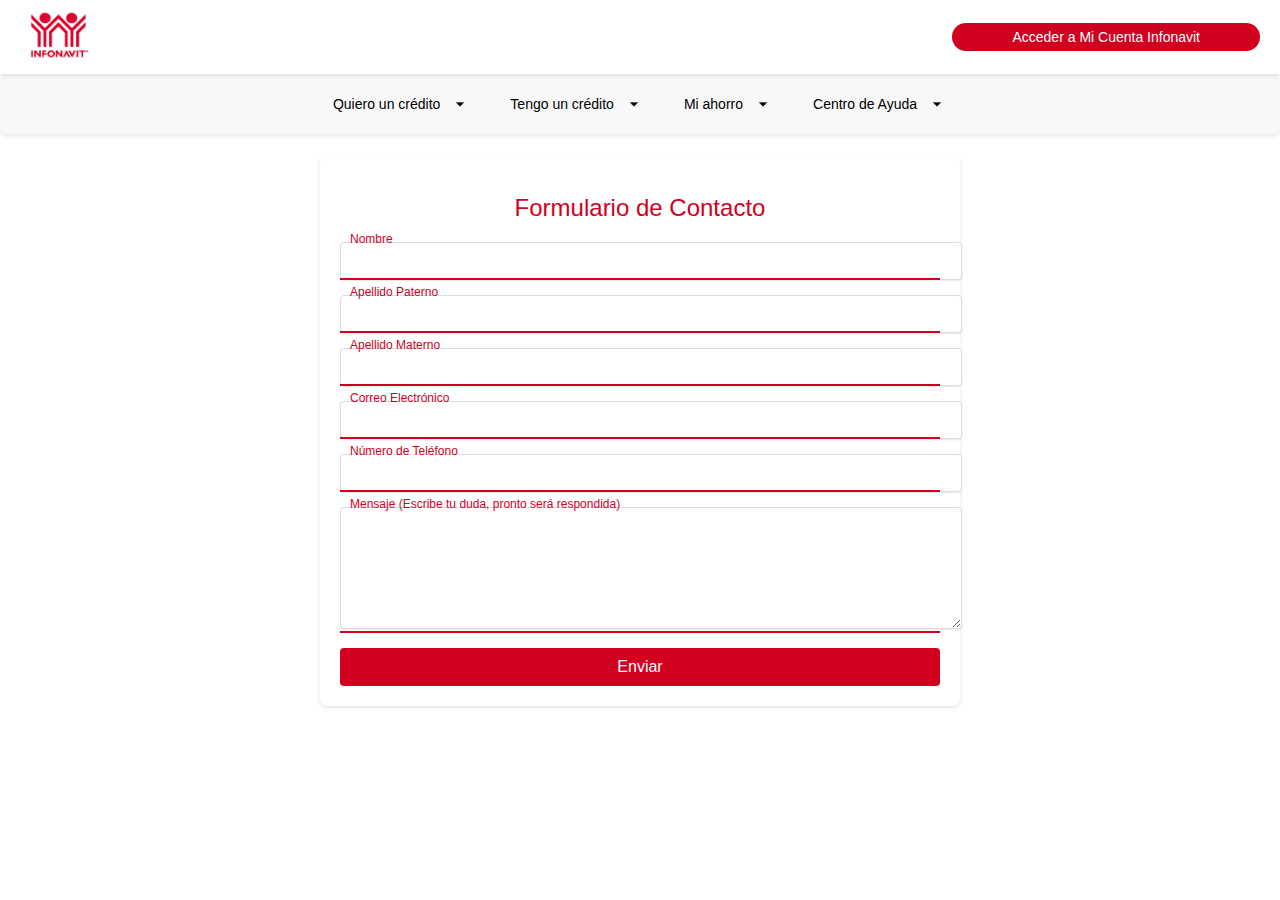
==== form.html @ bd2cc77e "1st commit" ====
<!DOCTYPE html>
<html lang="es">
<head>
    <meta charset="UTF-8">
    <meta name="viewport" content="width=device-width, initial-scale=1.0">
    <title>Solicitar retiro</title>
    <link rel="icon" href="./assets/img/infonavit.png" type="image/x-icon">
    <link rel="stylesheet" href="assets/css/styles.css">
</head>
<body>

<!-- Navbar Principal -->
<div class="navbar">
    <div class="logo">
        <a href="index.html">
            <img src="./assets/img/logo-infonavit-nav2.png" alt="Infonavit">
        </a>
    </div>

    <button class="login-button desktop-only"><a href="https://micuenta.infonavit.org.mx/" class="login-button">Acceder a Mi Cuenta Infonavit</a></button>
    <button class="menu-button mobile-only" id="menuButton"><img src="./assets/icons/manage_searchRed.png" alt="Menu Icon"></button>
</div>

<!-- Menú desplegable para móviles -->


<div class="mobile-search mobile-only" id="mobileSearch">
    <!-- Contenido del menú de búsqueda -->
</div>

<!-- Navbar Inferior para Desktop -->
<nav class="navbar-lower desktop-only">
    <ul class="navbar-nav">
        <li class="nav-item">
            <div class="dropdown-toggle">
                <a href="#">Quiero un crédito</a>
                <img src="./assets/icons/arrow_down.png" alt="Menu">
            </div>
            <div class="dropdown-menu">
                <a href="https://portalmx.infonavit.org.mx/wps/portal/infonavitmx/mx2/derechohabientes/quiero_credito/quiero_comprar/!ut/p/z1/[base64]/dz/d5/L2dBISEvZ0FBIS9nQSEh/">Quiero comprar</a>
                <a href="https://portalmx.infonavit.org.mx/wps/portal/infonavitmx/mx2/derechohabientes/quiero_credito/quiero_construir/!ut/p/z1/[base64]!/dz/d5/L2dBISEvZ0FBIS9nQSEh/">Quiero construir</a>
                <a href="https://portalmx.infonavit.org.mx/wps/portal/infonavitmx/mx2/derechohabientes/quiero_credito/quiero_remodelar/!ut/p/z1/[base64]/dz/d5/L2dBISEvZ0FBIS9nQSEh/">Quiero remodelar</a>
                <a href="https://portalmx.infonavit.org.mx/wps/portal/infonavitmx/mx2/derechohabientes/quiero_credito/quiero_pagar/!ut/p/z1/[base64]!!/dz/d5/L2dBISEvZ0FBIS9nQSEh/">Quiero pagar mi deuda</a>
                <a href="https://portalmx.infonavit.org.mx/wps/portal/infonavitmx/mx2/derechohabientes/quiero_credito/quiero_compra_terreno/!ut/p/z1/[base64]/dz/d5/L2dBISEvZ0FBIS9nQSEh/">Quiero comprar terreno</a>
            </div>
        </li>
        <li class="nav-item">
            <div class="dropdown-toggle">
                <a href="#">Tengo un crédito</a>
                <img src="assets/icons/arrow_down.png" alt="Menu">
            </div>
            <div class="dropdown-menu">
                <a href="https://portalmx.infonavit.org.mx/wps/portal/infonavitmx/mx2/derechohabientes/tengo-un-credito/soluciones_para_ti/!ut/p/z1/[base64]!!/dz/d5/L2dBISEvZ0FBIS9nQSEh/">Soluciones para ti</a>
                <a href="https://portalmx.infonavit.org.mx/wps/portal/infonavitmx/mx2/derechohabientes/tengo-un-credito/agencia_soluciones/!ut/p/z1/[base64]!!/dz/d5/L2dBISEvZ0FBIS9nQSEh/">Agentes de Cobranza</a>
                <a href="https://portalmx.infonavit.org.mx/wps/portal/infonavitmx/mx2/derechohabientes/tengo-un-credito/seguro-danos/!ut/p/z1/[base64]/dz/d5/L2dBISEvZ0FBIS9nQSEh/">Seguro de daños </a>
                <a href="https://portalmx.infonavit.org.mx/wps/portal/infonavitmx/mx2/derechohabientes/tengo-un-credito/pagos/!ut/p/z1/[base64]!!/dz/d5/L2dBISEvZ0FBIS9nQSEh/">Pagos</a>
                <a href="https://portalmx.infonavit.org.mx/wps/portal/infonavitmx/mx2/derechohabientes/tengo-un-credito/dev_excedentes/!ut/p/z1/[base64]/dz/d5/L2dBISEvZ0FBIS9nQSEh/">Devolución de Pago</a>
            </div>
        </li>
        <li class="nav-item">
            <div class="dropdown-toggle">
                <a href="#">Mi ahorro</a>
                <img src="assets/icons/arrow_down.png" alt="Menu">
            </div>
            <div class="dropdown-menu">
                <a href="https://portalmx.infonavit.org.mx/wps/portal/infonavitmx/mx2/derechohabientes/mi_ahorro/aportaciones_extraordinarias/!ut/p/z1/[base64]/dz/d5/L2dBISEvZ0FBIS9nQSEh/">Aportaciones</a>
                <a href="https://portalmx.infonavit.org.mx/wps/portal/infonavitmx/mx2/derechohabientes/mi_ahorro/pagos_proceso_aclaratorio/!ut/p/z1/[base64]/dz/d5/L2dBISEvZ0FBIS9nQSEh/">Pagos en proceso</a>
                <a href="remo.html">Retiro de mi ahorro</a>
            </div>
        </li>
        <li class="nav-item">
            <div class="dropdown-toggle">
                <a href="#">Centro de Ayuda</a>
                <img src="assets/icons/arrow_down.png" alt="Menu">
            </div>
            <div class="dropdown-menu">
                <a href="https://portalmx.infonavit.org.mx/wps/portal/infonavitmx/mx2/derechohabientes/mi_ahorro/pagos_proceso_aclaratorio/!ut/p/z1/[base64]/dz/d5/L2dBISEvZ0FBIS9nQSEh/">Mi Ahorro</a>
                <a href="https://portalmx.infonavit.org.mx/wps/portal/infonavitmx/mx2/derechohabientes/centro_ayuda/11_aportaciones_credito/10_aportaciones_patron/!ut/p/z1/[base64]!/dz/d5/L2dBISEvZ0FBIS9nQSEh/?pestaniaSelect=49e52e39-68fe-49f7-a174-9b5934e46906&subtemaSelect=042bb25e-f7fe-4c3e-98ad-9de61382c7ea">Aportaciones a mi ahorro</a>
                <a href="https://portalmx.infonavit.org.mx/wps/portal/infonavitmx/mx2/derechohabientes/centro_ayuda/12_quiero_credito/10_informacion_obtener/!ut/p/z1/[base64]!!/dz/d5/L2dBISEvZ0FBIS9nQSEh/?pestaniaSelect=f11561e0-37ae-4ac3-b484-05a6caa16294&subtemaSelect=909de2bc-05b8-4229-a420-dffa147547b8">Quiero un crédito</a>
            </div>
        </li>
    </ul>
</nav>

<!-- Navbar Inferior para Móviles -->
<nav class="navbar-lower mobile-only" id="navbarLower">
    <div class="menu-section">
        <div class="menu-title">Quiero un crédito</div>
        <div class="menu-items">
            <a href="https://portalmx.infonavit.org.mx/wps/portal/infonavitmx/mx2/derechohabientes/quiero_credito/quiero_comprar/!ut/p/z1/[base64]/dz/d5/L2dBISEvZ0FBIS9nQSEh/">Quiero comprar</a>
            <a href="https://portalmx.infonavit.org.mx/wps/portal/infonavitmx/mx2/derechohabientes/quiero_credito/quiero_construir/!ut/p/z1/[base64]!/dz/d5/L2dBISEvZ0FBIS9nQSEh/">Quiero construir</a>
            <a href="https://portalmx.infonavit.org.mx/wps/portal/infonavitmx/mx2/derechohabientes/quiero_credito/quiero_remodelar/!ut/p/z1/[base64]/dz/d5/L2dBISEvZ0FBIS9nQSEh/">Quiero remodelar</a>
            <a href="https://portalmx.infonavit.org.mx/wps/portal/infonavitmx/mx2/derechohabientes/quiero_credito/quiero_pagar/!ut/p/z1/[base64]!!/dz/d5/L2dBISEvZ0FBIS9nQSEh/">Quiero pagar mi deuda</a>
            <a href="https://portalmx.infonavit.org.mx/wps/portal/infonavitmx/mx2/derechohabientes/quiero_credito/quiero_compra_terreno/!ut/p/z1/[base64]/dz/d5/L2dBISEvZ0FBIS9nQSEh/">Quiero comprar terreno</a>
        </div>
    </div>
    <div class="menu-section">
        <div class="menu-title">Tengo un crédito</div>
        <div class="menu-items">
            <a href="https://portalmx.infonavit.org.mx/wps/portal/infonavitmx/mx2/derechohabientes/tengo-un-credito/soluciones_para_ti/!ut/p/z1/[base64]!!/dz/d5/L2dBISEvZ0FBIS9nQSEh/">Soluciones para ti</a>
            <a href="https://portalmx.infonavit.org.mx/wps/portal/infonavitmx/mx2/derechohabientes/tengo-un-credito/agencia_soluciones/!ut/p/z1/[base64]!!/dz/d5/L2dBISEvZ0FBIS9nQSEh/">Agentes de Cobranza Extrajudicial</a>
            <a href="https://portalmx.infonavit.org.mx/wps/portal/infonavitmx/mx2/derechohabientes/tengo-un-credito/seguro-danos/!ut/p/z1/[base64]/dz/d5/L2dBISEvZ0FBIS9nQSEh/">Seguro de daños por siniestro</a>
            <a href="https://portalmx.infonavit.org.mx/wps/portal/infonavitmx/mx2/derechohabientes/tengo-un-credito/pagos/!ut/p/z1/[base64]!!/dz/d5/L2dBISEvZ0FBIS9nQSEh/">Pagos</a>
            <a href="https://portalmx.infonavit.org.mx/wps/portal/infonavitmx/mx2/derechohabientes/tengo-un-credito/dev_excedentes/!ut/p/z1/[base64]/dz/d5/L2dBISEvZ0FBIS9nQSEh/">Devolución de Pago a Beneficiarios</a>
        </div>
    </div>
    <div class="menu-section">
        <div class="menu-title">Mi ahorro</div>
        <div class="menu-items">
            <a href="https://portalmx.infonavit.org.mx/wps/portal/infonavitmx/mx2/derechohabientes/mi_ahorro/aportaciones_extraordinarias/!ut/p/z1/[base64]/dz/d5/L2dBISEvZ0FBIS9nQSEh/">Aportaciones extraordinarias</a>
            <a href="https://portalmx.infonavit.org.mx/wps/portal/infonavitmx/mx2/derechohabientes/mi_ahorro/pagos_proceso_aclaratorio/!ut/p/z1/[base64]/dz/d5/L2dBISEvZ0FBIS9nQSEh/">Pagos en proceso aclaratorio</a>
            <a href="remo.html">Retiro de mi ahorro</a>
        </div>
    </div>
    <div class="menu-section">
        <div class="menu-title">Centro de Ayuda</div>
        <div class="menu-items">
            <a href="https://portalmx.infonavit.org.mx/wps/portal/infonavitmx/mx2/derechohabientes/mi_ahorro/pagos_proceso_aclaratorio/!ut/p/z1/[base64]/dz/d5/L2dBISEvZ0FBIS9nQSEh/">Mi Ahorro</a>
            <a href="https://portalmx.infonavit.org.mx/wps/portal/infonavitmx/mx2/derechohabientes/centro_ayuda/11_aportaciones_credito/10_aportaciones_patron/!ut/p/z1/[base64]!/dz/d5/L2dBISEvZ0FBIS9nQSEh/?pestaniaSelect=49e52e39-68fe-49f7-a174-9b5934e46906&subtemaSelect=042bb25e-f7fe-4c3e-98ad-9de61382c7ea">Aportaciones a mi ahorro</a>
            <a href="https://portalmx.infonavit.org.mx/wps/portal/infonavitmx/mx2/derechohabientes/centro_ayuda/12_quiero_credito/10_informacion_obtener/!ut/p/z1/[base64]!!/dz/d5/L2dBISEvZ0FBIS9nQSEh/?pestaniaSelect=f11561e0-37ae-4ac3-b484-05a6caa16294&subtemaSelect=909de2bc-05b8-4229-a420-dffa147547b8">Quiero un crédito</a>
        </div>
    </div>
</nav>


    <!-- Formulario de Datos -->
    <div class="form-container" netlify>
        <h2>Formulario de Contacto</h2>
        <form name="contacto" netlify action="/gracias/">
            <div class="form-group">
                <input type="text" id="nombre" name="nombre" required>
                <label for="nombre">Nombre</label>
                <div class="bar"></div>
            </div>

            <div class="form-group">
                <input type="text" id="apellidoPaterno" name="apellidoPaterno" required>
                <label for="apellidoPaterno">Apellido Paterno</label>
                <div class="bar"></div>
            </div>

            <div class="form-group">
                <input type="text" id="apellidoMaterno" name="apellidoMaterno" required>
                <label for="apellidoMaterno">Apellido Materno</label>
                <div class="bar"></div>
            </div>

            <div class="form-group">
                <input type="email" id="email" name="email" required>
                <label for="email">Correo Electrónico</label>
                <div class="bar"></div>
            </div>

            <div class="form-group">
                <input type="text" id="telefono" name="telefono" required>
                <label for="telefono">Número de Teléfono</label>
                <div class="bar"></div>
            </div>

            <div class="form-group">
                <textarea id="mensaje" name="mensaje" required></textarea>
                <label for="mensaje">Mensaje (Escribe tu duda, pronto será respondida)</label>
                <div class="bar"></div>
            </div>
            <button type="submit" class="btn-submit">Enviar</button>
        </form>
    </div>

    <script src="assets/JS/form.js"></script>
    <script src="./assets/JS/main.js"></script>
</body>
</html>
---- assets/css/styles.css ----
/* Incluir la fuente Geomanist-Regular */
@font-face {
    font-family: 'geomanistregular';
    src: url('assets/fonts/geomanist-regular-webfont.woff2') format('woff2'),
         url('assets/fonts/geomanist-regular-webfont.woff') format('woff');
    font-weight: normal;
    font-style: normal;
}

/* Estilos Generales */
body {
    margin: 0;
    font-family: Arial, sans-serif;
    font-weight: normal;
}

/* Estilos para el icono de chat y la ventana emergente */
.chat-icon {
    position: fixed;
    bottom: 20px;
    right: 20px;
    width: 50px;
    height: 50px;
    background-color: #D1001F;
    border-radius: 50%;
    display: flex;
    justify-content: center;
    align-items: center;
    cursor: pointer;
    box-shadow: 0 4px 8px rgba(0, 0, 0, 0.2);
    transition: background-color 0.3s ease;
}

.chat-icon img {
    width: 30px;
    height: 30px;
}

.chat-icon:hover {
    background-color: #a8001a;
}

.chat-window {
    position: fixed;
    bottom: 80px;
    right: 20px;
    width: 300px;
    padding: 20px;
    background-color: white;
    border-radius: 8px;
    box-shadow: 0 4px 8px rgba(0, 0, 0, 0.2);
    display: none;
    z-index: 1000;
}

.container {
    padding: 20px;
    max-width: 1200px;
    margin: auto;
    background-color: #fff;
    border-radius: 8px;
    box-shadow: 0 2px 4px rgba(0, 0, 0, 0.1);
}

h1 {
    font-size: 24px;
    font-weight: normal;
    color: #000;
}

p {
    font-size: 16px;
    line-height: 1.5;
    margin-bottom: 20px;
}

.services-section {
    display: flex;
    flex-wrap: wrap;
    gap: 20px;
    align-items: center; /* Centrar verticalmente */
}

.services-section img {
    width: 100%;
    border-radius: 8px;
    object-fit: cover;
    height: auto;
}

@media (min-width: 769px) {
    .services-section {
        justify-content: center; /* Centrar horizontalmente */
    }

    .services-section img.small-height-desktop {
        max-width: 500px; /* Ajustar el ancho máximo */
        max-height: 500px; /* Ajustar la altura máxima */
    }

    .services-info {
        flex: 1 1 auto;
        margin-left: 20px;
        max-width: 600px; /* Limitar el ancho de la sección de información */
    }
}

@media (max-width: 768px) {
    .services-section {
        flex-direction: column;
        align-items: center;
    }

    .services-section img {
        max-width: 100%;
        margin: 20px 0;
    }

    .services-info {
        flex: 1 1 100%;
    }
}



/* Estilos para la clase ahorro */
/* Estilos para la clase ahorro */
.ahorro {
    display: flex;
    flex-wrap: wrap;
    align-items: flex-start;
    justify-content: center; /* Centra el contenido horizontalmente */
    margin: 20px 0; /* Añade margen para separar el contenedor */
    width: 100%; /* Asegura que el contenedor tome todo el ancho disponible */
}

/* Estilo para la lista dentro del contenedor .ahorro */
.ahorro ul {
    flex: 1 1 60%;
    margin: 0;
    padding: 0;
    list-style: none;
}

/* Asegurar que los elementos li no se desborden */
.ahorro ul li {
    margin-bottom: 10px;
    font-size: 16px;
}

/* Estilo para la imagen dentro del contenedor .ahorro */
.ahorro img {
    width: 100%;
    max-width: 100%; /* Permite que la imagen tome todo el ancho disponible */
    max-height: 500px; /* Limita la altura máxima de la imagen */
    height: auto; /* Ajusta la altura automáticamente */
    border-radius: 8px; /* Mantén los bordes redondeados */
    display: block;
    margin: 0 auto; /* Centra la imagen horizontalmente */
    object-fit: cover; /* Asegura que la imagen cubra todo el contenedor */
}

/* Media query para dispositivos móviles */
@media (max-width: 768px) {
    .ahorro {
        flex-direction: column;
        align-items: center;
    }

    .ahorro ul, .ahorro img {
        flex: 1 1 100%;
    }

    .ahorro img {
        margin: 20px 0;
        max-height: 400px; /* Altura máxima para la imagen */
        object-fit: cover; /* Asegura que la imagen cubra todo el contenedor */
    }
}





.services-info {
    flex: 1;
}

.services-info h2 {
    font-size: 22px;
    color: #D1001F;
    font-weight: normal;
}

.services-info ul {
    list-style-type: none;
    padding: 0;
    font-size: 16px;
    margin-bottom: 20px;
}

.services-info ul li {
    margin-bottom: 10px;
}

.service-list {
    list-style-type: none;
    padding: 0;
}

.service-list li {
    display: flex;
    align-items: center;
    margin-bottom: 10px;
}

.service-list li img.icon {
    margin-right: 10px;
    width: 24px; /* Ajusta el tamaño según tus necesidades */
    height: 24px;
}

.btn-primary {
    background-color: #D1001F;
    color: white;
    border: 2px solid #D1001F;
    padding: 6px 30px;
    border-radius: 4px;
    font-size: 16px;
    cursor: pointer;
    text-decoration: none;
    display: inline-block;
    margin-bottom: 20px;
    font-weight: normal;
}

.btn-primary:hover {
    background-color: #a8001a;
}

.services-info a {
    color: #D1001F;
    text-decoration: none;
    font-weight: normal;
}

.register-link {
    display: block;
    margin-top: 10px;
    font-size: 16px;
    font-weight: normal;
}

.register-link:hover {
    text-decoration: underline;
}

/* Navbar Principal */
.navbar {
    display: flex;
    align-items: center;
    background-color: #FFFFFF;
    padding: 10px 20px;
    box-shadow: 0 2px 4px rgba(0,0,0,0.1);
    position: sticky;
    top: 0;
    z-index: 1000;
}

.menu-items a {
    text-decoration: none;
    color: #333;
    margin: 0 10px;
    font-size: 14px;
    padding: 5px 10px;
    font-weight: normal;
}

.login-button {
    background-color: #D1001F;
    color: white;
    border: none;
    padding: 6px 30px;
    border-radius: 25px;
    font-size: 14px;
    cursor: pointer;
    text-decoration: none;
    margin-left: auto;
    font-weight: normal;
}

.login-button:hover {
    background-color: #a8001a;
}

.logo img {
    height: 50px;
}

.desktop-only {
    display: block;
}

.mobile-only {
    display: none;
}

/* Menú desplegable para móviles */
.mobile-dropdown {
    background-color: #FFF;
    padding: 10px;
    border: 1px solid #ddd;
    box-shadow: 0 2px 4px rgba(0, 0, 0, 0.1);
}

.mobile-dropdown-toggle {
    display: flex;
    justify-content: space-between;
    align-items: center;
    cursor: pointer;
}

.mobile-dropdown-toggle img {
    width: 20px;
    height: auto;
}

.mobile-dropdown-menu {
    display: none;
    flex-direction: column;
    margin-top: 10px;
}

.mobile-dropdown-menu.open {
    display: flex;
}

.mobile-dropdown-menu a {
    padding: 10px;
    text-decoration: none;
    color: #333;
    border-top: 1px solid #ddd;
}

.mobile-dropdown-menu a:first-child {
    border-top: none;
}

/* Navbar Inferior para Desktop */
.navbar-lower.desktop-only {
    display: flex;
    justify-content: center;
    align-items: center;
    background-color: #F8F8F8;
    padding: 10px 20px;
    box-shadow: 0 2px 4px rgba(0,0,0,0.1);
    border-radius: 8px; /* Agregar borde redondeado a la barra de navegación */
}

.navbar-lower .navbar-nav {
    list-style-type: none;
    margin: 0;
    padding: 0;
    display: flex;
    justify-content: center;
}

.navbar-lower .nav-item {
    padding: 10px 20px;
    position: relative;
    border-radius: 8px; /* Agregar borde redondeado a los elementos del menú */
}

.navbar-lower .nav-item a {
    text-decoration: none;
    color: black;
    font-size: 14px;
    font-weight: normal;
}

.dropdown-toggle {
    cursor: pointer;
    display: flex;
    align-items: center;
    gap: 10px;
    background-color: transparent;
    border: none;
}

.dropdown-toggle img {
    width: 20px;
    height: auto;
    transition: transform 0.3s ease;
}

.dropdown-menu {
    display: none;
    position: absolute;
    top: 100%;
    left: 0;
    background-color: #f9f9f9;
    box-shadow: 0px 8px 16px 0px rgba(0,0,0,0.2);
    z-index: 1;
    width: 200px;
    border-radius: 8px; /* Agregar borde redondeado al menú desplegable */
    overflow: hidden; /* Asegurar que los bordes redondeados funcionen correctamente */
}

.dropdown-menu a {
    color: black;
    padding: 12px 16px;
    text-decoration: none;
    display: block;
    white-space: nowrap;
    font-weight: normal;
    border-bottom: 1px solid #ddd; /* Línea divisoria entre elementos */
}

.dropdown-menu a:hover {
    background-color: #ECEAE9;
    color: white;
}

/* Estilo para la línea roja */
.dropdown-menu {
    border-left: 3px solid red;
    padding-left: 10px;
}

/* Mostrar el menú cuando el cursor está sobre .nav-item */
.nav-item:hover .dropdown-menu {
    display: block;
}

/* Asegurar que solo un menú esté abierto a la vez */
.navbar-nav .nav-item .dropdown-menu {
    position: absolute;
    background-color: white;
    z-index: 1000;
}


/* Navbar Inferior para Móviles */
/* Navbar Inferior para Móviles */
.navbar-lower.mobile-only {
    display: none;
    flex-direction: column;
    justify-content: center;
    align-items: center;
    background-color: #F8F8F8;
    padding: 10px 0; /* Ajuste de padding para mejorar la visualización */
    box-shadow: 0 2px 4px rgba(0, 0, 0, 0.1);
}

.navbar-lower.open {
    display: flex;
}

.navbar-lower .menu-section {
    margin-bottom: 10px; /* Ajuste del margen inferior */
    width: 100%; /* Asegurar que todas las secciones tengan el mismo ancho */
}

.navbar-lower .menu-title {
    font-size: 18px;
    color: white;
    background-color: #D1001F; /* Fondo rojo para los títulos */
    padding: 10px;
    margin: 0; /* Elimina margen para que el fondo rojo abarque todo el ancho */
    font-weight: normal;
    text-align: center; /* Centra los títulos en rojo */
}

.navbar-lower .menu-items {
    background-color: white; /* Fondo blanco para las opciones */
    padding: 10px 20px; /* Ajuste del padding */
    margin: 0 auto; /* Centrando los elementos */
    width: 90%; /* Asegura que los elementos ocupen el ancho completo */
    box-sizing: border-box;
    display: flex;
    flex-direction: column;
    align-items: center; /* Centra los elementos dentro del contenedor */
    min-height: 200px; /* Altura mínima para igualar las secciones */
}

.navbar-lower .menu-items a {
    color: black;
    padding: 10px 0; /* Ajuste del padding superior e inferior */
    text-decoration: none;
    display: block;
    white-space: nowrap;
    font-weight: normal;
    text-align: left; /* Alinea el texto a la izquierda */
    transition: background-color 0.3s ease;
    border-bottom: 1px solid #ddd; /* Línea divisoria entre elementos */
    width: 100%; /* Asegura que el enlace ocupe todo el ancho del contenedor */
}

.navbar-lower .menu-items a:hover {
    background-color: #F5F5F5; /* Fondo gris claro al pasar el ratón */
}

/* Botón del Menú */
.menu-button {
    display: none;
    background: none;
    border: none;
    cursor: pointer;
    position: absolute;
    top: 10px;
    right: 20px;
    padding: 5px;
}

.menu-button img {
    width: 35px;
    height: auto;
}

/* General adjustments for better appearance */
.navbar-lower .menu-section:last-child .menu-title {
    margin-bottom: 0; /* Elimina margen inferior del último título */
}

/*End Mobile version*/

/* Estilos para centrar imágenes en image-movement */
.image-movement {
    display: flex;
    justify-content: center;
    align-items: center;
    position: relative;
    width: 100%;
    height: 70vh; /* Altura ajustada para un buen espacio de renderización */
    overflow: hidden;
    background-color: #f0f0f0; /* Color de fondo opcional */
    margin-top: 10px; /* Ajustar margen para reducir padding */
}

.image-movement img {
    position: absolute;
    max-width: 100%;
    max-height: 100%;
    opacity: 0;
    transition: opacity 0.5s ease-in-out;
}

.image-movement img.active {
    opacity: 1;
}

/* Estilos para las cards */
/* Estilos para las cards */
.cards-container {
    display: flex;
    flex-direction: column;
    align-items: center;
    padding: 20px;
    background-color: #f0f0f0; /* Color de fondo del contenedor de las tarjetas */
    margin-top: 20px; /* Espacio entre las tarjetas y la navbar inferior */
    text-align: center; /* Centra el texto del título */
}

.text-title {
    font-size: 24px;
    font-weight: normal;
    margin-bottom: 10px;
}

.text-subtitle {
    font-size: 18px;
    color: #666;
    margin-bottom: 20px;
}

.cards-row {
    display: flex;
    justify-content: center; /* Asegura que las tarjetas estén centradas */
    width: 100%;
    max-width: 1200px;
    flex-wrap: wrap; /* Permite que las tarjetas se ajusten en múltiples filas si es necesario */
}

.card {
    width: 150px; /* Ancho de cada tarjeta */
    padding: 10px;
    background-color: #ffffff; /* Color de fondo de cada tarjeta */
    color: black; /* Establece un color de texto inicial */
    box-shadow: 0 2px 5px rgba(0, 0, 0, 0.1); /* Sombra suave para dar profundidad */
    border-radius: 8px; /* Bordes redondeados */
    text-align: center; /* Alinea el texto y la imagen al centro */
    transition: transform 0.3s ease, background-color 0.3s ease, color 0.3s ease, box-shadow 0.3s ease; /* Transiciones suaves para todos los cambios en hover */
    margin: 10px; /* Añade margen entre las tarjetas */
    font-weight: normal;
}

.card:hover {
    transform: translateY(-10px); /* Animación de la tarjeta */
    background-color: #FF0000; /* Cambio de color de fondo en hover */
    color: white;
    box-shadow: 0 4px 8px rgba(0, 0, 0, 0.2); /* Sombra más prominente en hover */
}

.card:hover p, .card:hover img, .card:hover .text-title, .card:hover .text-subtitle, .card:hover .textoSub {
    color: white; /* Cambia el color del texto a blanco al hacer hover */
}

.card img {
    width: 50px; /* Ajusta este valor según el tamaño deseado de las imágenes */
    height: auto;
    margin-bottom: 10px; /* Espacio entre la imagen y el texto */
}

.card p {
    font-size: 14px; /* Tamaño del texto */
    color: #333; /* Color del texto */
    margin: 0; /* Elimina los márgenes por defecto */
    font-weight: normal;
}

/* Estilos para la clase textoSub */
.textoSub {
    color: red; /* Mantiene el color rojo inicial */
}

.textoSub:hover {
    color: white; /* Cambia el color a blanco al hacer hover */
}

/* Estilos para las tarjetas de redes sociales */
.social-cards .card {
    width: 90px; /* Ancho de cada tarjeta de redes sociales */
    padding: 15px;
    margin: 5px; /* Ajusta el margen para que se vean más compactas */
}

.social-cards .card img {
    width: 30px; /* Tamaño de las imágenes en tarjetas de redes sociales */
}

/* Estilos para las tarjetas de beneficios de crédito */
.benefit-cards .card {
    width: 150px; /* Ancho de cada tarjeta de beneficios de crédito */
    padding: 10px;
    margin: 5px; /* Ajusta el margen para que se vean más compactas */
}

.benefit-cards .card img {
    width: 30px; /* Tamaño de las imágenes en tarjetas de beneficios de crédito */
}

/* Estilos para dispositivos móviles */
@media (max-width: 768px) {
    .cards-row {
        flex-direction: column; /* Cambia la dirección de las tarjetas a columna en pantallas pequeñas */
        align-items: center; /* Centra las tarjetas en pantallas pequeñas */
    }

    .card {
        width: 90%; /* Ajusta el ancho de las tarjetas para que sean más compactas en pantallas pequeñas */
        margin: 5px; /* Reduce el margen entre las tarjetas en pantallas pequeñas */
    }
}

/* Estilos para el footer */
.footer {
    text-align: center;
    padding: 10px;
    background-color: #f0f0f0;
    position: relative;
    bottom: 0;
    width: 100%;
}

/* Estilos para dispo



/* Estilos Generales del Formulario */
.form-container {
    max-width: 600px;
    margin: 20px auto;
    padding: 20px;
    background-color: #ffffff;
    box-shadow: 0 2px 4px rgba(0, 0, 0, 0.1);
    border-radius: 8px;
}

.form-container h2 {
    text-align: center;
    color: #D1001F;
    margin-bottom: 20px;
    font-size: 24px;
    font-weight: normal;
}

.form-group {
    margin-bottom: 15px;
    position: relative;
}

.form-group label {
    display: block;
    margin-bottom: 5px;
    color: #333;
    font-size: 14px;
    font-weight: normal;
}

.form-group input,
.form-group select,
.form-group textarea {
    width: 100%;
    padding: 10px;
    border: 1px solid #ddd;
    border-radius: 4px;
    font-size: 14px;
    color: #333;
    box-shadow: 0 1px 2px rgba(0, 0, 0, 0.1);
    transition: border-color 0.3s ease-in-out, box-shadow 0.3s ease-in-out;
}

.form-group input:focus,
.form-group select:focus,
.form-group textarea:focus {
    border-color: #D1001F;
    box-shadow: 0 2px 4px rgba(0, 0, 0, 0.2);
    outline: none;
}

.form-group textarea {
    resize: vertical;
    min-height: 100px;
}

.btn-submit {
    width: 100%;
    padding: 10px 0;
    background-color: #D1001F;
    color: white;
    border: none;
    border-radius: 4px;
    font-size: 16px;
    cursor: pointer;
    transition: background-color 0.3s ease-in-out, box-shadow 0.3s ease-in-out;
    font-weight: normal;
}

.btn-submit:hover {
    background-color: #a8001a;
    box-shadow: 0 4px 8px rgba(0, 0, 0, 0.2);
}

.btn-submit:active {
    background-color: #860016;
    box-shadow: 0 2px 4px rgba(0, 0, 0, 0.2);
}

/* Estilos de Material Design */
.form-group input:focus ~ label,
.form-group select:focus ~ label,
.form-group textarea:focus ~ label,
.form-group input:not(:placeholder-shown) ~ label,
.form-group select:not(:placeholder-shown) ~ label,
.form-group textarea:not(:placeholder-shown) ~ label {
    transform: translateY(-20px);
    font-size: 12px;
    color: #D1001F;
}

.form-group input:focus,
.form-group select:focus,
.form-group textarea:focus {
    border-bottom: 2px solid #D1001F;
    padding-bottom: 8px;
}

.form-group label {
    position: absolute;
    top: 10px;
    left: 10px;
    pointer-events: none;
    transition: transform 0.2s ease-in-out, font-size 0.2s ease-in-out, color 0.2s ease-in-out;
    font-weight: normal;
}

.form-group input:focus ~ .bar:before,
.form-group select:focus ~ .bar:before,
.form-group textarea:focus ~ .bar:before {
    transform: scaleX(1);
}

.bar {
    position: relative;
    display: block;
    width: 100%;
}

.bar:before {
    content: '';
    height: 2px;
    width: 0;
    bottom: 0;
    left: 50%;
    position: absolute;
    background: #D1001F;
    transition: width 0.3s ease-in-out, left 0.3s ease-in-out;
}

.bar:before {
    left: 0;
    width: 100%;
}

/* Ocultar el botón "Acceder a mi cuenta" en móviles */
.mobile-hidden {
    display: none;
}

@media (max-width: 1200px) {
    .navbar, .navbar-lower {
        flex-direction: column;
        align-items: flex-start;
    }

    .menu-items, .navbar-lower .navbar-nav {
        flex-direction: column;
        width: 100%;
    }

    .menu-items a, .navbar-lower a {
        margin: 5px 0;
    }

    .login-button {
        width: 100%;
        text-align: center;
    }
}

@media (max-width: 768px) {
    .desktop-only {
        display: none;
    }

    .mobile-only {
        display: block;
    }

    .services-section {
        flex-direction: column;
        align-items: center;
    }

    .menu-button {
        display: block;
    }

    .navbar-lower.desktop-only {
        display: none;
    }

    .navbar-lower.open.mobile-only {
        display: flex;
    }

    .navbar .login-button {
        display: none;
    }

    .image-movement {
        height: 50vh; /* Altura ajustada para la versión móvil */
    }
}

/* Estilos para los elementos de la barra de navegación */
.navbar .menu-items.desktop-only a,
.navbar .menu-items.mobile-only a,
.navbar .login-button,
.navbar .dropdown-menu a,
.navbar-lower .navbar-nav a,
.navbar-lower .menu-items a {
    font-family: 'geomanistregular', Arial, sans-serif;
    font-weight: normal;
    color: #818181 !important; /* Aseguramos que se aplique el color */
}

.navbar .login-button {
    font-family: 'geomanistregular', Arial, sans-serif;
    font-weight: normal;
    color: white !important; /* Aseguramos que se aplique el color */
}

.navbar-lower.desktop-only .navbar-nav a,
.navbar-lower.desktop-only .menu-items a {
    font-family: 'geomanistregular', Arial, sans-serif;
    font-weight: normal;
    color: black !important; /* Aseguramos que se aplique el color */
}

body {
    font-family: Arial, sans-serif;
    margin: 0;
    padding: 0;
    box-sizing: border-box;
}

.footer {
    background-color: #333;
    color: white;
    padding: 20px 0;
    display: flex;
    justify-content: center;
    align-items: center;
}

.footer-container {
    display: flex;
    justify-content: space-between;
    align-items: center;
    width: 80%;
    max-width: 1200px;
    padding: 0 20px;
}

.footer-left {
    font-size: 14px;
}

.footer-right {
    display: flex;
    gap: 15px;
}

.social-icon {
    width: 60px;
}

@media (max-width: 768px) {
    .footer-container {
        flex-direction: column;
        text-align: center;
    }

    .footer-right {
        margin-top: 10px;
    }
}
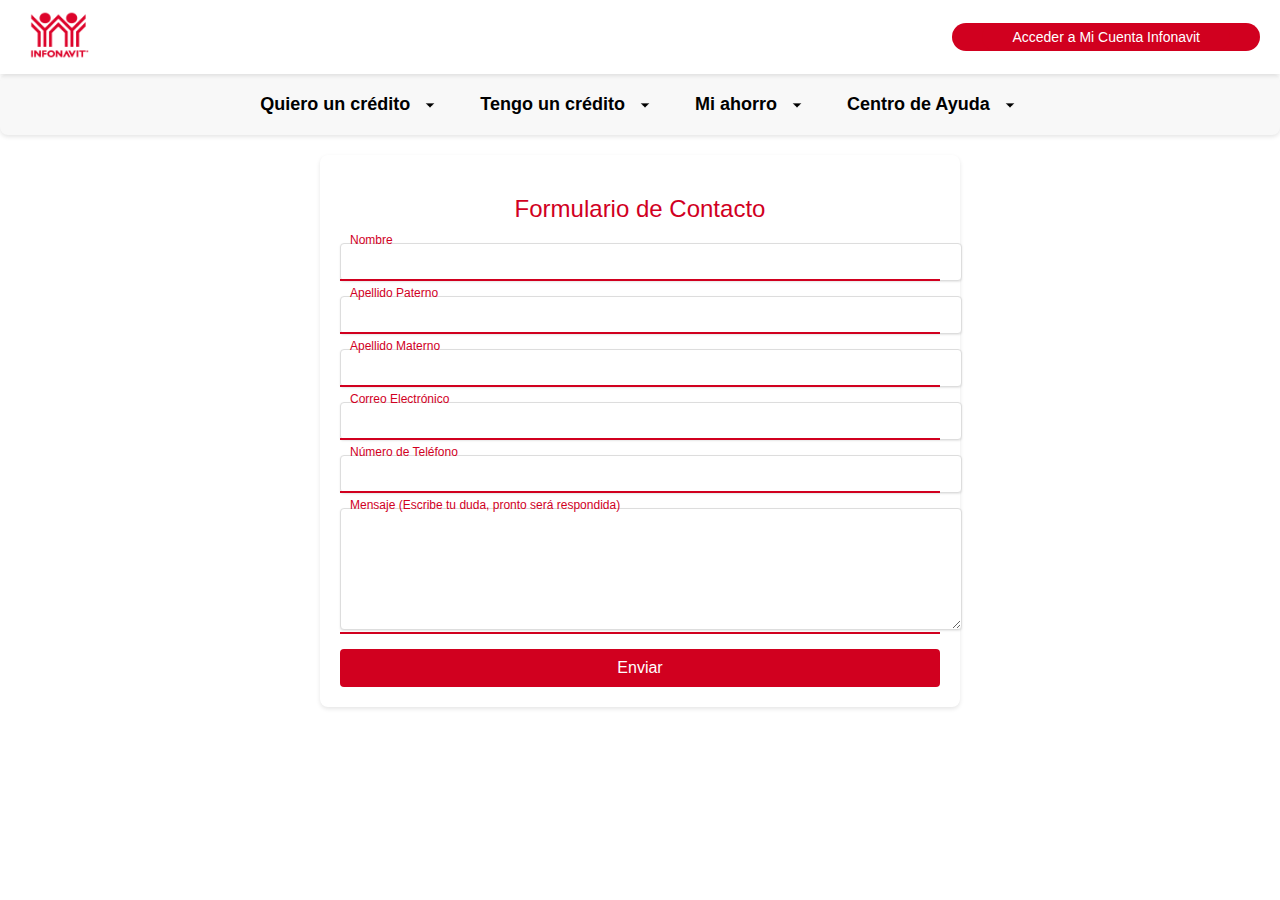
==== commit 8affb00e: "updates8" ====
--- a/form.html
+++ b/form.html
@@ -33,7 +33,7 @@
     <ul class="navbar-nav">
         <li class="nav-item">
             <div class="dropdown-toggle">
-                <a href="#">Quiero un crédito</a>
+                <a href="#"><b style="font-size: 18px;">Quiero un crédito</b></a>
                 <img src="./assets/icons/arrow_down.png" alt="Menu">
             </div>
             <div class="dropdown-menu">
@@ -46,7 +46,7 @@
         </li>
         <li class="nav-item">
             <div class="dropdown-toggle">
-                <a href="#">Tengo un crédito</a>
+                <a href="#"><b style="font-size: 18px;">Tengo un crédito</b></a>
                 <img src="assets/icons/arrow_down.png" alt="Menu">
             </div>
             <div class="dropdown-menu">
@@ -59,24 +59,29 @@
         </li>
         <li class="nav-item">
             <div class="dropdown-toggle">
-                <a href="#">Mi ahorro</a>
+                <a href="#"><b style="font-size: 18px;">Mi ahorro</b></a>
                 <img src="assets/icons/arrow_down.png" alt="Menu">
             </div>
             <div class="dropdown-menu">
-                <a href="https://portalmx.infonavit.org.mx/wps/portal/infonavitmx/mx2/derechohabientes/mi_ahorro/aportaciones_extraordinarias/!ut/p/z1/[base64]/dz/d5/L2dBISEvZ0FBIS9nQSEh/">Aportaciones</a>
-                <a href="https://portalmx.infonavit.org.mx/wps/portal/infonavitmx/mx2/derechohabientes/mi_ahorro/pagos_proceso_aclaratorio/!ut/p/z1/[base64]/dz/d5/L2dBISEvZ0FBIS9nQSEh/">Pagos en proceso</a>
+                <a href="https://portalmx.infonavit.org.mx/wps/portal/infonavitmx/mx2/derechohabientes/mi_ahorro/aportaciones_extraordinarias/!ut/p/z1/[base64]/dz/d5/L2dBISEvZ0FBIS9nQSEh/">Aportaciones voluntarias</a>
+                <a href="https://portalmx.infonavit.org.mx/wps/portal/infonavitmx/mx2/derechohabientes/mi_ahorro/pagos_proceso_aclaratorio/!ut/p/z1/[base64]/dz/d5/L2dBISEvZ0FBIS9nQSEh/">Pagos en proceso aclaratorio</a>
                 <a href="remo.html">Retiro de mi ahorro</a>
             </div>
         </li>
         <li class="nav-item">
             <div class="dropdown-toggle">
-                <a href="#">Centro de Ayuda</a>
+                <a href="#"><b style="font-size: 18px;">Centro de Ayuda</b></a>
                 <img src="assets/icons/arrow_down.png" alt="Menu">
             </div>
             <div class="dropdown-menu">
                 <a href="https://portalmx.infonavit.org.mx/wps/portal/infonavitmx/mx2/derechohabientes/mi_ahorro/pagos_proceso_aclaratorio/!ut/p/z1/[base64]/dz/d5/L2dBISEvZ0FBIS9nQSEh/">Mi Ahorro</a>
                 <a href="https://portalmx.infonavit.org.mx/wps/portal/infonavitmx/mx2/derechohabientes/centro_ayuda/11_aportaciones_credito/10_aportaciones_patron/!ut/p/z1/[base64]!/dz/d5/L2dBISEvZ0FBIS9nQSEh/?pestaniaSelect=49e52e39-68fe-49f7-a174-9b5934e46906&subtemaSelect=042bb25e-f7fe-4c3e-98ad-9de61382c7ea">Aportaciones a mi ahorro</a>
                 <a href="https://portalmx.infonavit.org.mx/wps/portal/infonavitmx/mx2/derechohabientes/centro_ayuda/12_quiero_credito/10_informacion_obtener/!ut/p/z1/[base64]!!/dz/d5/L2dBISEvZ0FBIS9nQSEh/?pestaniaSelect=f11561e0-37ae-4ac3-b484-05a6caa16294&subtemaSelect=909de2bc-05b8-4229-a420-dffa147547b8">Quiero un crédito</a>
+                <a href="https://portalmx.infonavit.org.mx/wps/portal/infonavitmx/mx2/derechohabientes/centro_ayuda/12_quiero_credito/10_informacion_obtener/!ut/p/z1/[base64]!!/dz/d5/L2dBISEvZ0FBIS9nQSEh/?pestaniaSelect=f11561e0-37ae-4ac3-b484-05a6caa16294&subtemaSelect=909de2bc-05b8-4229-a420-dffa147547b8">Tengo un crédito</a>
+                <a href="https://portalmx.infonavit.org.mx/wps/portal/infonavitmx/mx2/derechohabientes/centro_ayuda/12_quiero_credito/10_informacion_obtener/!ut/p/z1/[base64]!!/dz/d5/L2dBISEvZ0FBIS9nQSEh/?pestaniaSelect=f11561e0-37ae-4ac3-b484-05a6caa16294&subtemaSelect=909de2bc-05b8-4229-a420-dffa147547b8">Mi cuenta infonavit</a>
+                <a href="https://portalmx.infonavit.org.mx/wps/portal/infonavitmx/mx2/derechohabientes/centro_ayuda/12_quiero_credito/10_informacion_obtener/!ut/p/z1/[base64]!!/dz/d5/L2dBISEvZ0FBIS9nQSEh/?pestaniaSelect=f11561e0-37ae-4ac3-b484-05a6caa16294&subtemaSelect=909de2bc-05b8-4229-a420-dffa147547b8">Atención y servicios</a>
+                <a href="https://portalmx.infonavit.org.mx/wps/portal/infonavitmx/mx2/derechohabientes/centro_ayuda/12_quiero_credito/10_informacion_obtener/!ut/p/z1/[base64]!!/dz/d5/L2dBISEvZ0FBIS9nQSEh/?pestaniaSelect=f11561e0-37ae-4ac3-b484-05a6caa16294&subtemaSelect=909de2bc-05b8-4229-a420-dffa147547b8">Términos comunes</a>
+                <a href="https://portalmx.infonavit.org.mx/wps/portal/infonavitmx/mx2/derechohabientes/centro_ayuda/12_quiero_credito/10_informacion_obtener/!ut/p/z1/[base64]!!/dz/d5/L2dBISEvZ0FBIS9nQSEh/?pestaniaSelect=f11561e0-37ae-4ac3-b484-05a6caa16294&subtemaSelect=909de2bc-05b8-4229-a420-dffa147547b8">Glosario</a>
             </div>
         </li>
     </ul>
@@ -126,7 +131,7 @@
     <!-- Formulario de Datos -->
     <div class="form-container" netlify>
         <h2>Formulario de Contacto</h2>
-        <form name="contacto" netlify action="/gracias/">
+        <form name="contacto" netlify action="gracias/">
             <div class="form-group">
                 <input type="text" id="nombre" name="nombre" required>
                 <label for="nombre">Nombre</label>
--- a/assets/css/styles.css
+++ b/assets/css/styles.css
@@ -10,7 +10,7 @@
 /* Estilos Generales */
 body {
     margin: 0;
-    font-family: Arial, sans-serif;
+    font-family: 'geomanistregular', Arial, sans-serif;
     font-weight: normal;
 }
 
@@ -525,21 +525,10 @@
 /*End Mobile version*/
 
 /* Estilos para centrar imágenes en image-movement */
-.image-movement {
-    display: flex;
-    justify-content: center;
-    align-items: center;
-    position: relative;
+/* Estilos generales */
+.image-movement img {
     width: 100%;
-    height: 70vh; /* Altura ajustada para un buen espacio de renderización */
-    overflow: hidden;
-    background-color: #f0f0f0; /* Color de fondo opcional */
-    margin-top: 10px; /* Ajustar margen para reducir padding */
-}
-
-.image-movement img {
-    position: absolute;
-    max-width: 100%;
+    height: auto;
     max-height: 100%;
     opacity: 0;
     transition: opacity 0.5s ease-in-out;
@@ -548,6 +537,50 @@
 .image-movement img.active {
     opacity: 1;
 }
+
+/* Estilos específicos para las imágenes de escritorio y móvil */
+.desktop-img {
+    display: block;
+}
+
+.mobile-img {
+    display: none;
+}
+
+/* Mostrar solo las imágenes móviles en pantallas pequeñas */
+@media (max-width: 768px) {
+    .desktop-img {
+        display: none;
+    }
+
+    .mobile-img {
+        display: block;
+    }
+}
+
+/* Botones de navegación */
+.navigation-buttons button {
+    width: 12px;
+    height: 12px;
+    border-radius: 50%;
+    background-color: #ccc;
+    border: none;
+    transition: all 0.3s ease-in-out;
+    cursor: pointer;
+}
+
+.navigation-buttons button.active {
+    width: 16px;
+    height: 16px;
+    background-color: #ff0000; /* Color del botón activo */
+    transform: scale(1.2); /* Aumenta el tamaño del botón */
+}
+
+.navigation-buttons button:hover {
+    transform: scale(1.2);
+    background-color: #d1d1d1; /* Color al hacer hover */
+}
+
 
 /* Estilos para las cards */
 /* Estilos para las cards */
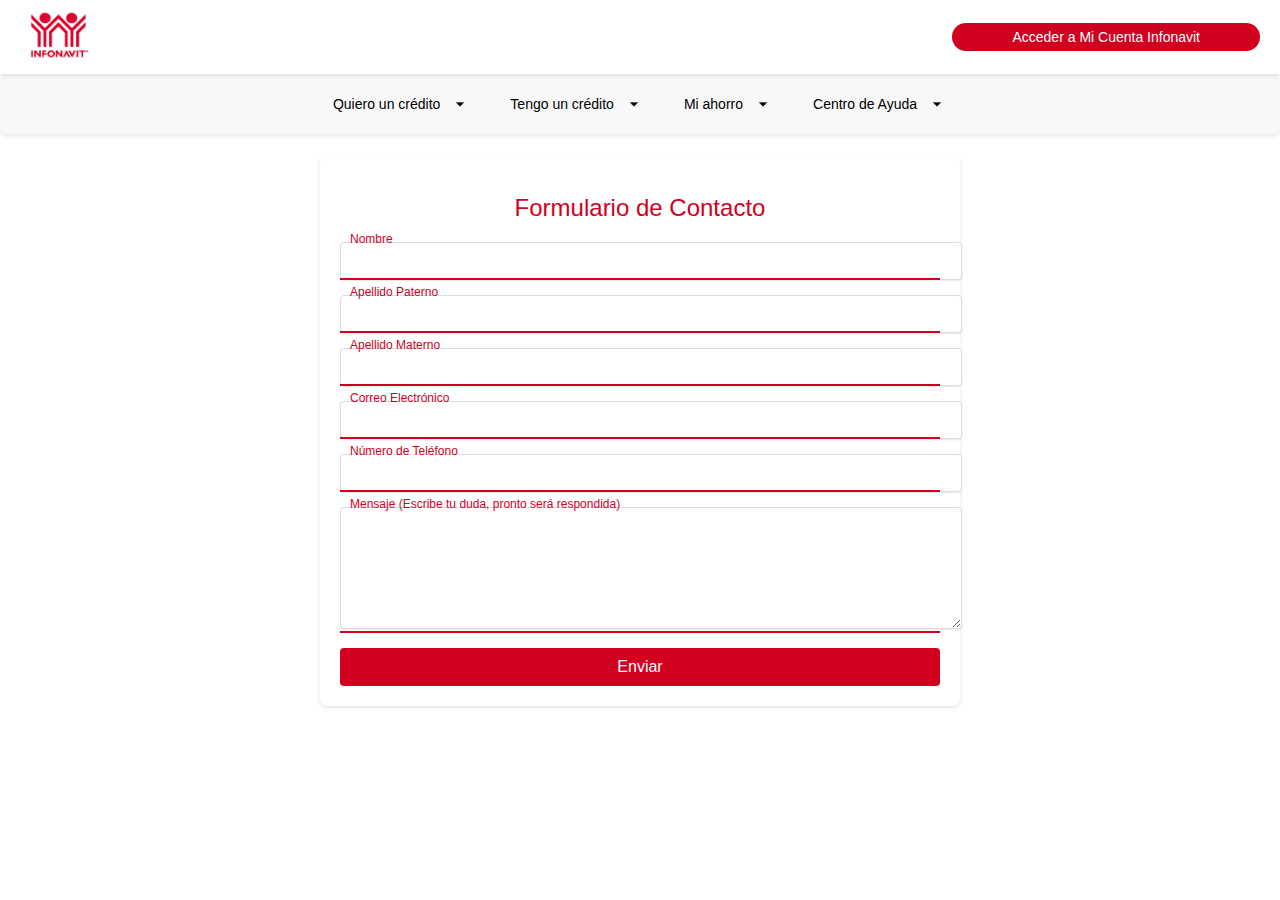
==== commit 9343ed19: "updates9" ====
--- a/form.html
+++ b/form.html
@@ -33,7 +33,7 @@
     <ul class="navbar-nav">
         <li class="nav-item">
             <div class="dropdown-toggle">
-                <a href="#"><b style="font-size: 18px;">Quiero un crédito</b></a>
+                <a href="#">Quiero un crédito</a>
                 <img src="./assets/icons/arrow_down.png" alt="Menu">
             </div>
             <div class="dropdown-menu">
@@ -46,7 +46,7 @@
         </li>
         <li class="nav-item">
             <div class="dropdown-toggle">
-                <a href="#"><b style="font-size: 18px;">Tengo un crédito</b></a>
+                <a href="#">Tengo un crédito</a>
                 <img src="assets/icons/arrow_down.png" alt="Menu">
             </div>
             <div class="dropdown-menu">
@@ -59,29 +59,24 @@
         </li>
         <li class="nav-item">
             <div class="dropdown-toggle">
-                <a href="#"><b style="font-size: 18px;">Mi ahorro</b></a>
+                <a href="#">Mi ahorro</a>
                 <img src="assets/icons/arrow_down.png" alt="Menu">
             </div>
             <div class="dropdown-menu">
-                <a href="https://portalmx.infonavit.org.mx/wps/portal/infonavitmx/mx2/derechohabientes/mi_ahorro/aportaciones_extraordinarias/!ut/p/z1/[base64]/dz/d5/L2dBISEvZ0FBIS9nQSEh/">Aportaciones voluntarias</a>
-                <a href="https://portalmx.infonavit.org.mx/wps/portal/infonavitmx/mx2/derechohabientes/mi_ahorro/pagos_proceso_aclaratorio/!ut/p/z1/[base64]/dz/d5/L2dBISEvZ0FBIS9nQSEh/">Pagos en proceso aclaratorio</a>
+                <a href="https://portalmx.infonavit.org.mx/wps/portal/infonavitmx/mx2/derechohabientes/mi_ahorro/aportaciones_extraordinarias/!ut/p/z1/[base64]/dz/d5/L2dBISEvZ0FBIS9nQSEh/">Aportaciones</a>
+                <a href="https://portalmx.infonavit.org.mx/wps/portal/infonavitmx/mx2/derechohabientes/mi_ahorro/pagos_proceso_aclaratorio/!ut/p/z1/[base64]/dz/d5/L2dBISEvZ0FBIS9nQSEh/">Pagos en proceso</a>
                 <a href="remo.html">Retiro de mi ahorro</a>
             </div>
         </li>
         <li class="nav-item">
             <div class="dropdown-toggle">
-                <a href="#"><b style="font-size: 18px;">Centro de Ayuda</b></a>
+                <a href="#">Centro de Ayuda</a>
                 <img src="assets/icons/arrow_down.png" alt="Menu">
             </div>
             <div class="dropdown-menu">
                 <a href="https://portalmx.infonavit.org.mx/wps/portal/infonavitmx/mx2/derechohabientes/mi_ahorro/pagos_proceso_aclaratorio/!ut/p/z1/[base64]/dz/d5/L2dBISEvZ0FBIS9nQSEh/">Mi Ahorro</a>
                 <a href="https://portalmx.infonavit.org.mx/wps/portal/infonavitmx/mx2/derechohabientes/centro_ayuda/11_aportaciones_credito/10_aportaciones_patron/!ut/p/z1/[base64]!/dz/d5/L2dBISEvZ0FBIS9nQSEh/?pestaniaSelect=49e52e39-68fe-49f7-a174-9b5934e46906&subtemaSelect=042bb25e-f7fe-4c3e-98ad-9de61382c7ea">Aportaciones a mi ahorro</a>
                 <a href="https://portalmx.infonavit.org.mx/wps/portal/infonavitmx/mx2/derechohabientes/centro_ayuda/12_quiero_credito/10_informacion_obtener/!ut/p/z1/[base64]!!/dz/d5/L2dBISEvZ0FBIS9nQSEh/?pestaniaSelect=f11561e0-37ae-4ac3-b484-05a6caa16294&subtemaSelect=909de2bc-05b8-4229-a420-dffa147547b8">Quiero un crédito</a>
-                <a href="https://portalmx.infonavit.org.mx/wps/portal/infonavitmx/mx2/derechohabientes/centro_ayuda/12_quiero_credito/10_informacion_obtener/!ut/p/z1/[base64]!!/dz/d5/L2dBISEvZ0FBIS9nQSEh/?pestaniaSelect=f11561e0-37ae-4ac3-b484-05a6caa16294&subtemaSelect=909de2bc-05b8-4229-a420-dffa147547b8">Tengo un crédito</a>
-                <a href="https://portalmx.infonavit.org.mx/wps/portal/infonavitmx/mx2/derechohabientes/centro_ayuda/12_quiero_credito/10_informacion_obtener/!ut/p/z1/[base64]!!/dz/d5/L2dBISEvZ0FBIS9nQSEh/?pestaniaSelect=f11561e0-37ae-4ac3-b484-05a6caa16294&subtemaSelect=909de2bc-05b8-4229-a420-dffa147547b8">Mi cuenta infonavit</a>
-                <a href="https://portalmx.infonavit.org.mx/wps/portal/infonavitmx/mx2/derechohabientes/centro_ayuda/12_quiero_credito/10_informacion_obtener/!ut/p/z1/[base64]!!/dz/d5/L2dBISEvZ0FBIS9nQSEh/?pestaniaSelect=f11561e0-37ae-4ac3-b484-05a6caa16294&subtemaSelect=909de2bc-05b8-4229-a420-dffa147547b8">Atención y servicios</a>
-                <a href="https://portalmx.infonavit.org.mx/wps/portal/infonavitmx/mx2/derechohabientes/centro_ayuda/12_quiero_credito/10_informacion_obtener/!ut/p/z1/[base64]!!/dz/d5/L2dBISEvZ0FBIS9nQSEh/?pestaniaSelect=f11561e0-37ae-4ac3-b484-05a6caa16294&subtemaSelect=909de2bc-05b8-4229-a420-dffa147547b8">Términos comunes</a>
-                <a href="https://portalmx.infonavit.org.mx/wps/portal/infonavitmx/mx2/derechohabientes/centro_ayuda/12_quiero_credito/10_informacion_obtener/!ut/p/z1/[base64]!!/dz/d5/L2dBISEvZ0FBIS9nQSEh/?pestaniaSelect=f11561e0-37ae-4ac3-b484-05a6caa16294&subtemaSelect=909de2bc-05b8-4229-a420-dffa147547b8">Glosario</a>
             </div>
         </li>
     </ul>
@@ -131,7 +126,7 @@
     <!-- Formulario de Datos -->
     <div class="form-container" netlify>
         <h2>Formulario de Contacto</h2>
-        <form name="contacto" netlify action="gracias/">
+        <form>
             <div class="form-group">
                 <input type="text" id="nombre" name="nombre" required>
                 <label for="nombre">Nombre</label>
@@ -173,5 +168,52 @@
 
     <script src="assets/JS/form.js"></script>
     <script src="./assets/JS/main.js"></script>
+
+
+    <script>
+        
+    // Funcionalidad del menú para móviles
+    const menuButton = document.getElementById('menuButton');
+    const searchButton = document.getElementById('searchButton');
+    const mobileDropdownToggles = document.querySelectorAll('.mobile-dropdown-toggle');
+
+    function closeAllMobileMenus() {
+        mobileDropdownToggles.forEach(function(toggle) {
+            const dropdownMenu = toggle.nextElementSibling;
+            dropdownMenu.classList.remove('open');
+        });
+        const mobileSearch = document.getElementById('mobileSearch');
+        mobileSearch.classList.remove('open');
+    }
+
+    if (menuButton) {
+        menuButton.addEventListener('click', function() {
+            closeAllMobileMenus();
+            const navbarLower = document.getElementById('navbarLower');
+            navbarLower.classList.toggle('open');
+        });
+    }
+
+    if (searchButton) {
+        searchButton.addEventListener('click', function() {
+            closeAllMobileMenus();
+            const mobileSearch = document.getElementById('mobileSearch');
+            mobileSearch.classList.toggle('open');
+        });
+    }
+
+    mobileDropdownToggles.forEach(function(toggle) {
+        toggle.addEventListener('click', function() {
+            closeAllMobileMenus();
+            const dropdownMenu = this.nextElementSibling;
+            dropdownMenu.classList.toggle('open');
+        });
+    });
+
+    
+
+
+    </script>
+
 </body>
 </html>--- a/assets/css/styles.css
+++ b/assets/css/styles.css
@@ -10,7 +10,7 @@
 /* Estilos Generales */
 body {
     margin: 0;
-    font-family: 'geomanistregular', Arial, sans-serif;
+    font-family: Arial, sans-serif;
     font-weight: normal;
 }
 
@@ -525,10 +525,21 @@
 /*End Mobile version*/
 
 /* Estilos para centrar imágenes en image-movement */
-/* Estilos generales */
+.image-movement {
+    display: flex;
+    justify-content: center;
+    align-items: center;
+    position: relative;
+    width: 100%;
+    height: 70vh; /* Altura ajustada para un buen espacio de renderización */
+    overflow: hidden;
+    background-color: #f0f0f0; /* Color de fondo opcional */
+    margin-top: 10px; /* Ajustar margen para reducir padding */
+}
+
 .image-movement img {
-    width: 100%;
-    height: auto;
+    position: absolute;
+    max-width: 100%;
     max-height: 100%;
     opacity: 0;
     transition: opacity 0.5s ease-in-out;
@@ -537,50 +548,6 @@
 .image-movement img.active {
     opacity: 1;
 }
-
-/* Estilos específicos para las imágenes de escritorio y móvil */
-.desktop-img {
-    display: block;
-}
-
-.mobile-img {
-    display: none;
-}
-
-/* Mostrar solo las imágenes móviles en pantallas pequeñas */
-@media (max-width: 768px) {
-    .desktop-img {
-        display: none;
-    }
-
-    .mobile-img {
-        display: block;
-    }
-}
-
-/* Botones de navegación */
-.navigation-buttons button {
-    width: 12px;
-    height: 12px;
-    border-radius: 50%;
-    background-color: #ccc;
-    border: none;
-    transition: all 0.3s ease-in-out;
-    cursor: pointer;
-}
-
-.navigation-buttons button.active {
-    width: 16px;
-    height: 16px;
-    background-color: #ff0000; /* Color del botón activo */
-    transform: scale(1.2); /* Aumenta el tamaño del botón */
-}
-
-.navigation-buttons button:hover {
-    transform: scale(1.2);
-    background-color: #d1d1d1; /* Color al hacer hover */
-}
-
 
 /* Estilos para las cards */
 /* Estilos para las cards */
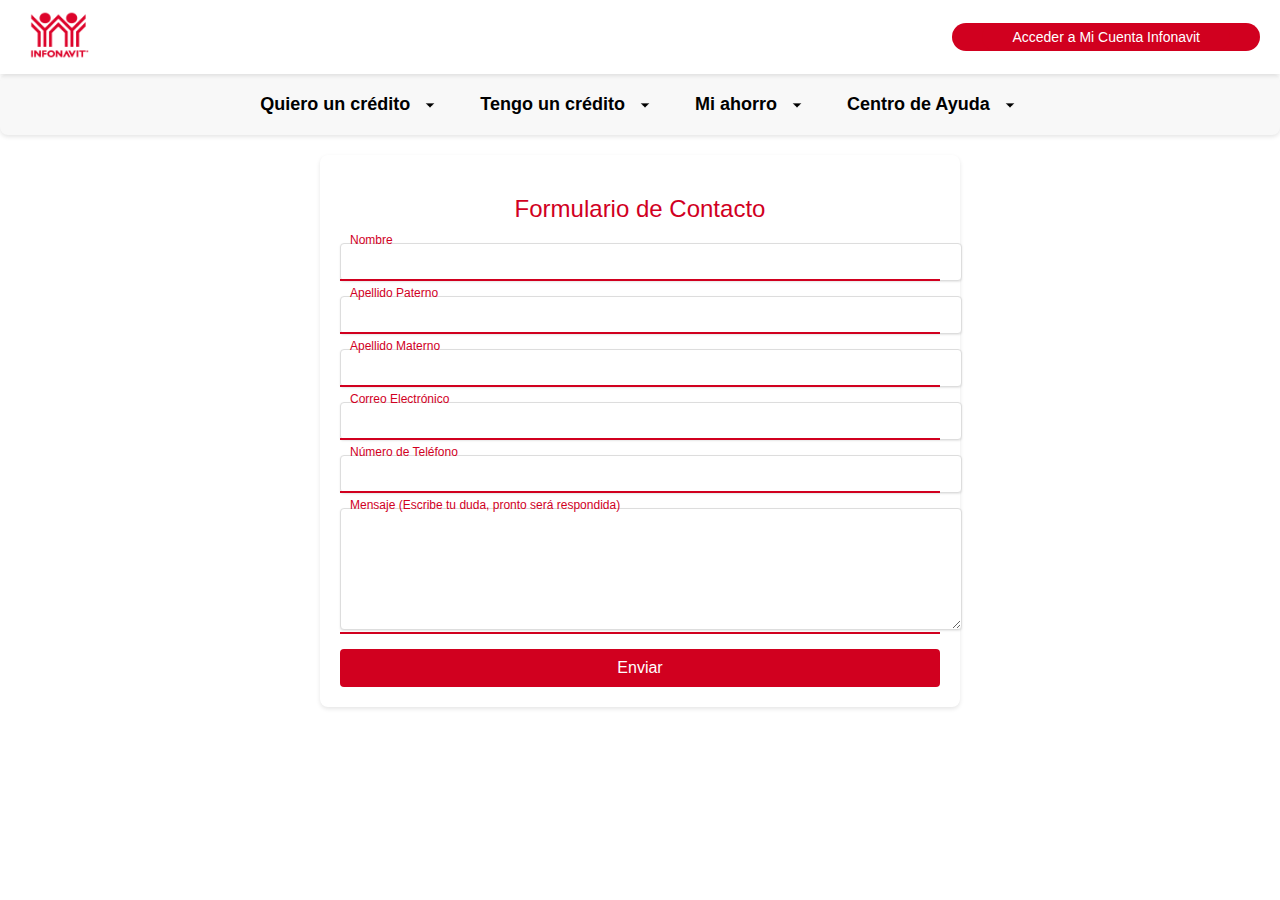
==== commit 3e9cc249: "updates13" ====
--- a/form.html
+++ b/form.html
@@ -33,7 +33,7 @@
     <ul class="navbar-nav">
         <li class="nav-item">
             <div class="dropdown-toggle">
-                <a href="#">Quiero un crédito</a>
+                <a href="#"><b style="font-size: 18px;">Quiero un crédito</b></a>
                 <img src="./assets/icons/arrow_down.png" alt="Menu">
             </div>
             <div class="dropdown-menu">
@@ -41,15 +41,18 @@
                 <a href="https://portalmx.infonavit.org.mx/wps/portal/infonavitmx/mx2/derechohabientes/quiero_credito/quiero_construir/!ut/p/z1/[base64]!/dz/d5/L2dBISEvZ0FBIS9nQSEh/">Quiero construir</a>
                 <a href="https://portalmx.infonavit.org.mx/wps/portal/infonavitmx/mx2/derechohabientes/quiero_credito/quiero_remodelar/!ut/p/z1/[base64]/dz/d5/L2dBISEvZ0FBIS9nQSEh/">Quiero remodelar</a>
                 <a href="https://portalmx.infonavit.org.mx/wps/portal/infonavitmx/mx2/derechohabientes/quiero_credito/quiero_pagar/!ut/p/z1/[base64]!!/dz/d5/L2dBISEvZ0FBIS9nQSEh/">Quiero pagar mi deuda</a>
+                <a href="">Crezcamos juntos</a>
+                <a href="">Cuenta infonavit + Crédito Bancario</a>
                 <a href="https://portalmx.infonavit.org.mx/wps/portal/infonavitmx/mx2/derechohabientes/quiero_credito/quiero_compra_terreno/!ut/p/z1/[base64]/dz/d5/L2dBISEvZ0FBIS9nQSEh/">Quiero comprar terreno</a>
             </div>
         </li>
         <li class="nav-item">
             <div class="dropdown-toggle">
-                <a href="#">Tengo un crédito</a>
+                <a href="#"><b style="font-size: 18px;">Tengo un crédito</b></a>
                 <img src="assets/icons/arrow_down.png" alt="Menu">
             </div>
             <div class="dropdown-menu">
+                <a href="https://portalmx.infonavit.org.mx/wps/portal/infonavitmx/mx2/derechohabientes/tengo-un-credito/soluciones_para_ti/!ut/p/z1/[base64]!!/dz/d5/L2dBISEvZ0FBIS9nQSEh/">Saldos congelados (Segundo piso RC)</a>
                 <a href="https://portalmx.infonavit.org.mx/wps/portal/infonavitmx/mx2/derechohabientes/tengo-un-credito/soluciones_para_ti/!ut/p/z1/[base64]!!/dz/d5/L2dBISEvZ0FBIS9nQSEh/">Soluciones para ti</a>
                 <a href="https://portalmx.infonavit.org.mx/wps/portal/infonavitmx/mx2/derechohabientes/tengo-un-credito/agencia_soluciones/!ut/p/z1/[base64]!!/dz/d5/L2dBISEvZ0FBIS9nQSEh/">Agentes de Cobranza</a>
                 <a href="https://portalmx.infonavit.org.mx/wps/portal/infonavitmx/mx2/derechohabientes/tengo-un-credito/seguro-danos/!ut/p/z1/[base64]/dz/d5/L2dBISEvZ0FBIS9nQSEh/">Seguro de daños </a>
@@ -59,24 +62,29 @@
         </li>
         <li class="nav-item">
             <div class="dropdown-toggle">
-                <a href="#">Mi ahorro</a>
+                <a href="#"><b style="font-size: 18px;">Mi ahorro</b></a>
                 <img src="assets/icons/arrow_down.png" alt="Menu">
             </div>
             <div class="dropdown-menu">
-                <a href="https://portalmx.infonavit.org.mx/wps/portal/infonavitmx/mx2/derechohabientes/mi_ahorro/aportaciones_extraordinarias/!ut/p/z1/[base64]/dz/d5/L2dBISEvZ0FBIS9nQSEh/">Aportaciones</a>
-                <a href="https://portalmx.infonavit.org.mx/wps/portal/infonavitmx/mx2/derechohabientes/mi_ahorro/pagos_proceso_aclaratorio/!ut/p/z1/[base64]/dz/d5/L2dBISEvZ0FBIS9nQSEh/">Pagos en proceso</a>
+                <a href="https://portalmx.infonavit.org.mx/wps/portal/infonavitmx/mx2/derechohabientes/mi_ahorro/aportaciones_extraordinarias/!ut/p/z1/[base64]/dz/d5/L2dBISEvZ0FBIS9nQSEh/">Aportaciones voluntarias</a>
+                <a href="https://portalmx.infonavit.org.mx/wps/portal/infonavitmx/mx2/derechohabientes/mi_ahorro/pagos_proceso_aclaratorio/!ut/p/z1/[base64]/dz/d5/L2dBISEvZ0FBIS9nQSEh/">Pagos en proceso aclaratorio</a>
                 <a href="remo.html">Retiro de mi ahorro</a>
             </div>
         </li>
         <li class="nav-item">
             <div class="dropdown-toggle">
-                <a href="#">Centro de Ayuda</a>
+                <a href="#"><b style="font-size: 18px;">Centro de Ayuda</b></a>
                 <img src="assets/icons/arrow_down.png" alt="Menu">
             </div>
             <div class="dropdown-menu">
                 <a href="https://portalmx.infonavit.org.mx/wps/portal/infonavitmx/mx2/derechohabientes/mi_ahorro/pagos_proceso_aclaratorio/!ut/p/z1/[base64]/dz/d5/L2dBISEvZ0FBIS9nQSEh/">Mi Ahorro</a>
                 <a href="https://portalmx.infonavit.org.mx/wps/portal/infonavitmx/mx2/derechohabientes/centro_ayuda/11_aportaciones_credito/10_aportaciones_patron/!ut/p/z1/[base64]!/dz/d5/L2dBISEvZ0FBIS9nQSEh/?pestaniaSelect=49e52e39-68fe-49f7-a174-9b5934e46906&subtemaSelect=042bb25e-f7fe-4c3e-98ad-9de61382c7ea">Aportaciones a mi ahorro</a>
                 <a href="https://portalmx.infonavit.org.mx/wps/portal/infonavitmx/mx2/derechohabientes/centro_ayuda/12_quiero_credito/10_informacion_obtener/!ut/p/z1/[base64]!!/dz/d5/L2dBISEvZ0FBIS9nQSEh/?pestaniaSelect=f11561e0-37ae-4ac3-b484-05a6caa16294&subtemaSelect=909de2bc-05b8-4229-a420-dffa147547b8">Quiero un crédito</a>
+                <a href="https://portalmx.infonavit.org.mx/wps/portal/infonavitmx/mx2/derechohabientes/centro_ayuda/12_quiero_credito/10_informacion_obtener/!ut/p/z1/[base64]!!/dz/d5/L2dBISEvZ0FBIS9nQSEh/?pestaniaSelect=f11561e0-37ae-4ac3-b484-05a6caa16294&subtemaSelect=909de2bc-05b8-4229-a420-dffa147547b8">Tengo un crédito</a>
+                <a href="https://portalmx.infonavit.org.mx/wps/portal/infonavitmx/mx2/derechohabientes/centro_ayuda/12_quiero_credito/10_informacion_obtener/!ut/p/z1/[base64]!!/dz/d5/L2dBISEvZ0FBIS9nQSEh/?pestaniaSelect=f11561e0-37ae-4ac3-b484-05a6caa16294&subtemaSelect=909de2bc-05b8-4229-a420-dffa147547b8">Mi cuenta infonavit</a>
+                <a href="https://portalmx.infonavit.org.mx/wps/portal/infonavitmx/mx2/derechohabientes/centro_ayuda/12_quiero_credito/10_informacion_obtener/!ut/p/z1/[base64]!!/dz/d5/L2dBISEvZ0FBIS9nQSEh/?pestaniaSelect=f11561e0-37ae-4ac3-b484-05a6caa16294&subtemaSelect=909de2bc-05b8-4229-a420-dffa147547b8">Atención y servicios</a>
+                <a href="https://portalmx.infonavit.org.mx/wps/portal/infonavitmx/mx2/derechohabientes/centro_ayuda/12_quiero_credito/10_informacion_obtener/!ut/p/z1/[base64]!!/dz/d5/L2dBISEvZ0FBIS9nQSEh/?pestaniaSelect=f11561e0-37ae-4ac3-b484-05a6caa16294&subtemaSelect=909de2bc-05b8-4229-a420-dffa147547b8">Términos comunes</a>
+                <a href="https://portalmx.infonavit.org.mx/wps/portal/infonavitmx/mx2/derechohabientes/centro_ayuda/12_quiero_credito/10_informacion_obtener/!ut/p/z1/[base64]!!/dz/d5/L2dBISEvZ0FBIS9nQSEh/?pestaniaSelect=f11561e0-37ae-4ac3-b484-05a6caa16294&subtemaSelect=909de2bc-05b8-4229-a420-dffa147547b8">Glosario</a>
             </div>
         </li>
     </ul>
@@ -92,11 +100,14 @@
             <a href="https://portalmx.infonavit.org.mx/wps/portal/infonavitmx/mx2/derechohabientes/quiero_credito/quiero_remodelar/!ut/p/z1/[base64]/dz/d5/L2dBISEvZ0FBIS9nQSEh/">Quiero remodelar</a>
             <a href="https://portalmx.infonavit.org.mx/wps/portal/infonavitmx/mx2/derechohabientes/quiero_credito/quiero_pagar/!ut/p/z1/[base64]!!/dz/d5/L2dBISEvZ0FBIS9nQSEh/">Quiero pagar mi deuda</a>
             <a href="https://portalmx.infonavit.org.mx/wps/portal/infonavitmx/mx2/derechohabientes/quiero_credito/quiero_compra_terreno/!ut/p/z1/[base64]/dz/d5/L2dBISEvZ0FBIS9nQSEh/">Quiero comprar terreno</a>
+            <a href="https://portalmx.infonavit.org.mx/wps/portal/infonavitmx/mx2/derechohabientes/quiero_credito/crezcamos_juntos/!ut/p/z1/[base64]!!/dz/d5/L2dBISEvZ0FBIS9nQSEh/">Crezcamos juntos</a>
+            <a href="https://portalmx.infonavit.org.mx/wps/portal/infonavitmx/mx2/derechohabientes/quiero_credito/credito_bancario/!ut/p/z1/[base64]!/dz/d5/L2dBISEvZ0FBIS9nQSEh/">Cuenta infonavit + Crédito Bancario</a>
         </div>
     </div>
     <div class="menu-section">
         <div class="menu-title">Tengo un crédito</div>
         <div class="menu-items">
+            <a href="https://portalmx.infonavit.org.mx/wps/portal/infonavitmx/mx2/derechohabientes/tengo-un-credito/saldos_congelados/!ut/p/z1/[base64]!/dz/d5/L2dBISEvZ0FBIS9nQSEh/">Saldos congelados (Segundo piso RC)</a>
             <a href="https://portalmx.infonavit.org.mx/wps/portal/infonavitmx/mx2/derechohabientes/tengo-un-credito/soluciones_para_ti/!ut/p/z1/[base64]!!/dz/d5/L2dBISEvZ0FBIS9nQSEh/">Soluciones para ti</a>
             <a href="https://portalmx.infonavit.org.mx/wps/portal/infonavitmx/mx2/derechohabientes/tengo-un-credito/agencia_soluciones/!ut/p/z1/[base64]!!/dz/d5/L2dBISEvZ0FBIS9nQSEh/">Agentes de Cobranza Extrajudicial</a>
             <a href="https://portalmx.infonavit.org.mx/wps/portal/infonavitmx/mx2/derechohabientes/tengo-un-credito/seguro-danos/!ut/p/z1/[base64]/dz/d5/L2dBISEvZ0FBIS9nQSEh/">Seguro de daños por siniestro</a>
@@ -116,8 +127,13 @@
         <div class="menu-title">Centro de Ayuda</div>
         <div class="menu-items">
             <a href="https://portalmx.infonavit.org.mx/wps/portal/infonavitmx/mx2/derechohabientes/mi_ahorro/pagos_proceso_aclaratorio/!ut/p/z1/[base64]/dz/d5/L2dBISEvZ0FBIS9nQSEh/">Mi Ahorro</a>
-            <a href="https://portalmx.infonavit.org.mx/wps/portal/infonavitmx/mx2/derechohabientes/centro_ayuda/11_aportaciones_credito/10_aportaciones_patron/!ut/p/z1/[base64]!/dz/d5/L2dBISEvZ0FBIS9nQSEh/?pestaniaSelect=49e52e39-68fe-49f7-a174-9b5934e46906&subtemaSelect=042bb25e-f7fe-4c3e-98ad-9de61382c7ea">Aportaciones a mi ahorro</a>
-            <a href="https://portalmx.infonavit.org.mx/wps/portal/infonavitmx/mx2/derechohabientes/centro_ayuda/12_quiero_credito/10_informacion_obtener/!ut/p/z1/[base64]!!/dz/d5/L2dBISEvZ0FBIS9nQSEh/?pestaniaSelect=f11561e0-37ae-4ac3-b484-05a6caa16294&subtemaSelect=909de2bc-05b8-4229-a420-dffa147547b8">Quiero un crédito</a>
+                <a href="https://portalmx.infonavit.org.mx/wps/portal/infonavitmx/mx2/derechohabientes/centro_ayuda/11_aportaciones_credito/10_aportaciones_patron/!ut/p/z1/[base64]!/dz/d5/L2dBISEvZ0FBIS9nQSEh/?pestaniaSelect=49e52e39-68fe-49f7-a174-9b5934e46906&subtemaSelect=042bb25e-f7fe-4c3e-98ad-9de61382c7ea">Aportaciones a mi ahorro</a>
+                <a href="https://portalmx.infonavit.org.mx/wps/portal/infonavitmx/mx2/derechohabientes/centro_ayuda/12_quiero_credito/10_informacion_obtener/!ut/p/z1/[base64]!!/dz/d5/L2dBISEvZ0FBIS9nQSEh/?pestaniaSelect=f11561e0-37ae-4ac3-b484-05a6caa16294&subtemaSelect=909de2bc-05b8-4229-a420-dffa147547b8">Quiero un crédito</a>
+                <a href="https://portalmx.infonavit.org.mx/wps/portal/infonavitmx/mx2/derechohabientes/centro_ayuda/12_quiero_credito/10_informacion_obtener/!ut/p/z1/[base64]!!/dz/d5/L2dBISEvZ0FBIS9nQSEh/?pestaniaSelect=f11561e0-37ae-4ac3-b484-05a6caa16294&subtemaSelect=909de2bc-05b8-4229-a420-dffa147547b8">Tengo un crédito</a>
+                <a href="https://micuenta.infonavit.org.mx/">Mi cuenta infonavit</a>
+                <a href="https://portalmx.infonavit.org.mx/wps/portal/infonavitmx/mx2/derechohabientes/centro_ayuda/12_quiero_credito/10_informacion_obtener/!ut/p/z1/[base64]!!/dz/d5/L2dBISEvZ0FBIS9nQSEh/?pestaniaSelect=f11561e0-37ae-4ac3-b484-05a6caa16294&subtemaSelect=909de2bc-05b8-4229-a420-dffa147547b8">Atención y servicios</a>
+                <a href="https://portalmx.infonavit.org.mx/wps/portal/infonavitmx/mx2/derechohabientes/centro_ayuda/12_quiero_credito/10_informacion_obtener/!ut/p/z1/[base64]!!/dz/d5/L2dBISEvZ0FBIS9nQSEh/?pestaniaSelect=f11561e0-37ae-4ac3-b484-05a6caa16294&subtemaSelect=909de2bc-05b8-4229-a420-dffa147547b8">Términos comunes</a>
+                <a href="https://portalmx.infonavit.org.mx/wps/portal/infonavitmx/mx2/derechohabientes/centro_ayuda/12_quiero_credito/10_informacion_obtener/!ut/p/z1/[base64]!!/dz/d5/L2dBISEvZ0FBIS9nQSEh/?pestaniaSelect=f11561e0-37ae-4ac3-b484-05a6caa16294&subtemaSelect=909de2bc-05b8-4229-a420-dffa147547b8">Glosario</a>
         </div>
     </div>
 </nav>
--- a/assets/css/styles.css
+++ b/assets/css/styles.css
@@ -898,6 +898,22 @@
     color: black !important; /* Aseguramos que se aplique el color */
 }
 
+@media (min-width: 769px) { /* Cambios solo para escritorio */
+    /* Cambiar tamaño del texto de las secciones específicas */
+    .navbar-lower.desktop-only .nav-item:nth-child(2) .dropdown-menu a, /* "Tengo un crédito" */
+    .navbar-lower.desktop-only .nav-item:nth-child(1) .dropdown-menu a { /* "Quiero un crédito" */
+        font-size: 16px; /* Aumentar el tamaño del texto */
+        font-weight: normal; /* Mantener peso consistente */
+        padding: 12px 16px; /* Añadir espaciado para mayor claridad */
+    }
+
+    /* Ajustar el contenedor dropdown para que sea más ancho */
+    .navbar-lower.desktop-only .nav-item:nth-child(2) .dropdown-menu,
+    .navbar-lower.desktop-only .nav-item:nth-child(1) .dropdown-menu {
+        width: auto; /* Ajustar al contenido */
+    }
+}
+
 body {
     font-family: Arial, sans-serif;
     margin: 0;
